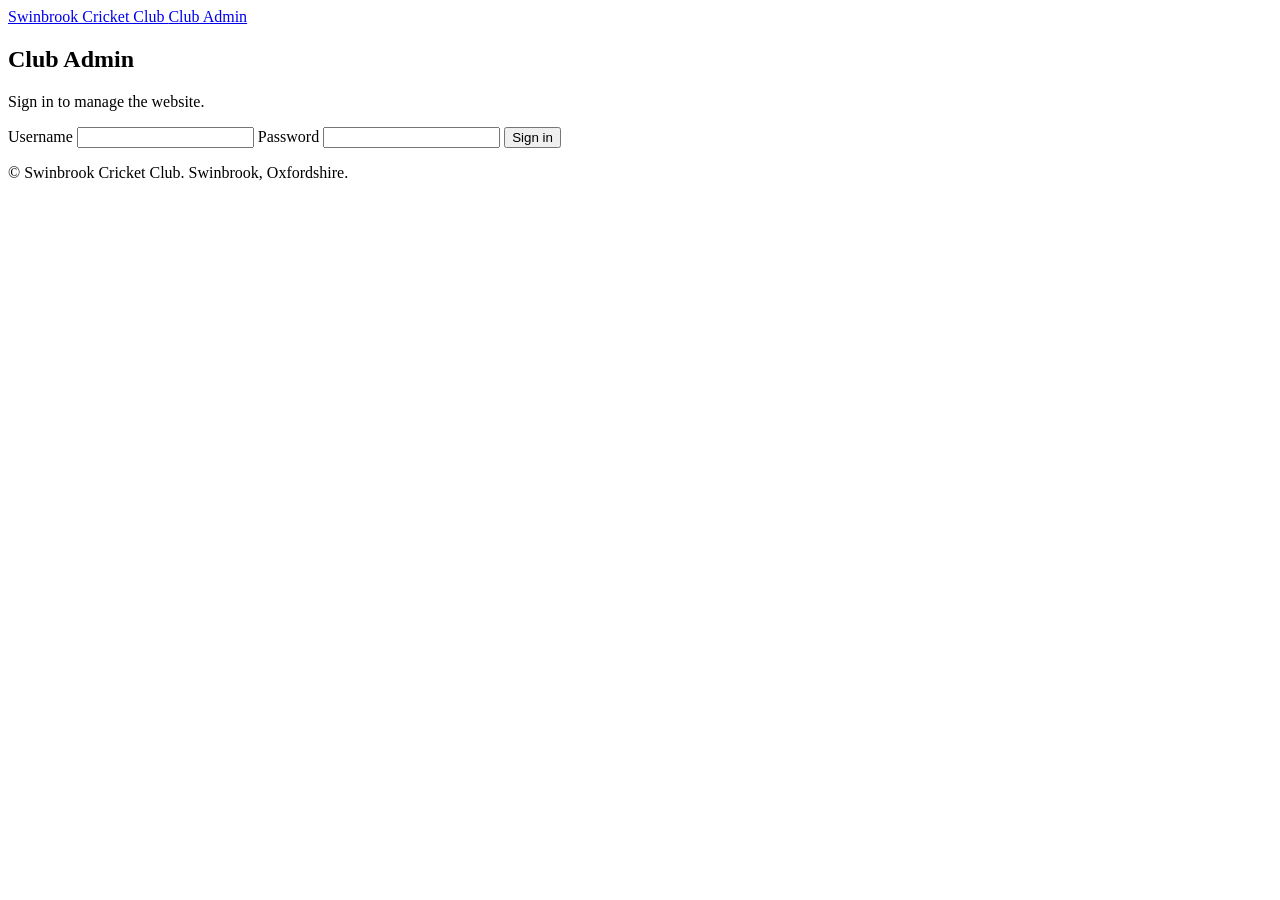
==== admin.html @ a179d6ca "Add files via upload" ====
<!DOCTYPE html>
<html lang="en-GB">
<head>
  <meta charset="UTF-8">
  <meta name="viewport" content="width=device-width, initial-scale=1">
  <title>Admin — Swinbrook Cricket Club</title>
  <meta name="robots" content="noindex, nofollow">
  <link rel="preconnect" href="https://fonts.googleapis.com">
  <link rel="preconnect" href="https://fonts.gstatic.com" crossorigin>
  <link href="https://fonts.googleapis.com/css2?family=Source+Serif+4:wght@400;600;700&display=swap" rel="stylesheet">
  <link rel="stylesheet" href="css/style.css">
</head>
<body>

<header class="site-header">
  <div class="inner">
    <a class="club-mark" href="index.html">
      <img src="images/logo-white.png" alt="Swinbrook Cricket Club crest" onerror="this.style.display='none'">
      <span class="club-name">Swinbrook Cricket Club
        <span class="club-est">Club Admin</span>
      </span>
    </a>
  </div>
</header>

<main>

  <!-- ============================================================
       ONE-TIME SETUP: after creating your GitHub repository, edit
       the line below so it reads "your-username/your-repo-name",
       e.g. "swinbrookcc/swinbrook-cc". The edit buttons won't work
       until you do. (Guide 2 explains this step.)
       ============================================================ -->
  <script>
    const GITHUB_REPO = "YOUR-USERNAME/swinbrook-cc";
  </script>

  <!-- ---------- Login ---------- -->
  <section id="login-panel" class="admin-login">
    <h1 class="page-title">Club Admin</h1>
    <p class="page-intro">Sign in to manage the website.</p>
    <div class="admin-form">
      <label for="admin-user">Username</label>
      <input type="text" id="admin-user" autocomplete="username">
      <label for="admin-pass">Password</label>
      <input type="password" id="admin-pass" autocomplete="current-password">
      <button class="btn" id="admin-signin" type="button">Sign in</button>
      <p id="login-error" class="admin-error" hidden>Username or password not recognised.</p>
    </div>
  </section>

  <!-- ---------- Dashboard (hidden until signed in) ---------- -->
  <section id="dashboard" hidden>

    <h1 class="page-title">Club Admin</h1>
    <p class="page-intro">Each button opens the right file in GitHub's editor,
       signed in with your GitHub account. Make the change, press
       <strong>Commit changes</strong>, and it's live within a minute or two.
       The templates to copy are at the bottom of this page.</p>

    <p class="eyebrow">Weekly Jobs</p>
    <div class="admin-grid">
      <a class="admin-card" data-edit="match-reports.html">
        <strong>Add a match report</strong>
        <span>Opens match-reports.html — paste the report template below the
        "newest report" marker.</span>
      </a>
      <a class="admin-card" data-edit="scores.html">
        <strong>Add a result to the table</strong>
        <span>Opens scores.html — paste a result row under the "newest result"
        marker.</span>
      </a>
      <a class="admin-card" data-edit="index.html">
        <strong>Update next fixture / latest result</strong>
        <span>Opens the home page — edit the fixture strip near the middle of
        the file.</span>
      </a>
    </div>

    <p class="eyebrow">Everything Else</p>
    <div class="admin-grid">
      <a class="admin-card" data-edit="news.html">
        <strong>Add a news item</strong>
        <span>Announcements, events, nets nights.</span>
      </a>
      <a class="admin-card" data-edit="statistics.html">
        <strong>Update the honours boards</strong>
        <span>Leading run scorers and wicket takers.</span>
      </a>
      <a class="admin-card" data-edit="sponsors.html">
        <strong>Edit sponsors</strong>
        <span>Sponsor text, links and tiers.</span>
      </a>
      <a class="admin-card" data-upload="images">
        <strong>Upload photos &amp; logos</strong>
        <span>Drag pictures into the images folder.</span>
      </a>
      <a class="admin-card" data-history="">
        <strong>See recent changes</strong>
        <span>Every past version of the site, in case you need to undo
        something.</span>
      </a>
      <a class="admin-card" href="https://play-cricket.com/website/websites/live?club_id=6202" rel="noopener">
        <strong>Play-Cricket admin</strong>
        <span>Scorecards, averages and widget codes.</span>
      </a>
    </div>

    <p class="eyebrow">Templates</p>
    <p class="widget-note">Copy a template, open the matching page with the
       buttons above, and paste it directly below the "NEWEST ... GOES
       DIRECTLY BELOW THIS LINE" marker in the file. Then edit the wording.</p>

    <h2 class="admin-h2">Match report</h2>
    <div class="template-block">
      <button class="btn secondary copy-btn" type="button">Copy</button>
<pre><code>&lt;article class="entry"&gt;
  &lt;p class="meta"&gt;Saturday 1 January 2026 · Home vs Opposition Name&lt;/p&gt;
  &lt;h2&gt;Report title goes here&lt;/h2&gt;
  &lt;p class="result-line"&gt;&lt;span class="won"&gt;Swinbrook won by X runs&lt;/span&gt;&lt;/p&gt;
  &lt;p&gt;First paragraph of the report goes here.&lt;/p&gt;
  &lt;p&gt;Second paragraph, if you want one.&lt;/p&gt;
&lt;/article&gt;</code></pre>
    </div>
    <p class="widget-note">For a defeat, change <code>class="won"</code> to
       <code>class="lost"</code>.</p>

    <h2 class="admin-h2">News item</h2>
    <div class="template-block">
      <button class="btn secondary copy-btn" type="button">Copy</button>
<pre><code>&lt;article class="entry"&gt;
  &lt;p class="meta"&gt;1 January 2026&lt;/p&gt;
  &lt;h2&gt;News headline goes here&lt;/h2&gt;
  &lt;p&gt;The announcement text goes here.&lt;/p&gt;
&lt;/article&gt;</code></pre>
    </div>

    <h2 class="admin-h2">Result table row</h2>
    <div class="template-block">
      <button class="btn secondary copy-btn" type="button">Copy</button>
<pre><code>&lt;tr&gt;
  &lt;td&gt;&lt;span class="badge w"&gt;W&lt;/span&gt;&lt;/td&gt;
  &lt;td&gt;1 January&lt;/td&gt;
  &lt;td&gt;Opposition Name&lt;/td&gt;
  &lt;td&gt;Home&lt;/td&gt;
  &lt;td&gt;Swinbrook won by X runs (scores here)&lt;/td&gt;
&lt;/tr&gt;</code></pre>
    </div>
    <p class="widget-note">Badge letters: <code>w</code>/W win,
       <code>l</code>/L loss, <code>d</code>/D draw or tie,
       <code>a</code>/A abandoned.</p>

    <p style="margin: 3rem 0;">
      <button class="btn secondary" id="admin-signout" type="button">Sign out</button>
    </p>

  </section>

</main>

<footer class="site-footer">
  <div class="inner">
    <p class="copyright">© Swinbrook Cricket Club. Swinbrook, Oxfordshire.</p>
  </div>
</footer>

<script>
(function () {
  // The stored value is a fingerprint (SHA-256 hash) of the correct
  // username and password, so the details themselves don't appear here.
  var EXPECTED = "f5af1278faedadb527a9369a70125e6849d14ff105f245daa516db0d132a2781";

  var login = document.getElementById("login-panel");
  var dash = document.getElementById("dashboard");
  var err = document.getElementById("login-error");

  function show(section) {
    login.hidden = section !== "login";
    dash.hidden = section !== "dash";
  }

  async function fingerprint(text) {
    var data = new TextEncoder().encode(text);
    var buf = await crypto.subtle.digest("SHA-256", data);
    return Array.from(new Uint8Array(buf))
      .map(function (b) { return b.toString(16).padStart(2, "0"); })
      .join("");
  }

  async function attempt() {
    var u = document.getElementById("admin-user").value.trim();
    var p = document.getElementById("admin-pass").value;
    var hash = await fingerprint(u + ":" + p);
    if (hash === EXPECTED) {
      sessionStorage.setItem("scc-admin", "yes");
      err.hidden = true;
      show("dash");
    } else {
      err.hidden = false;
    }
  }

  document.getElementById("admin-signin").addEventListener("click", attempt);
  document.getElementById("admin-pass").addEventListener("keydown", function (e) {
    if (e.key === "Enter") attempt();
  });

  document.getElementById("admin-signout").addEventListener("click", function () {
    sessionStorage.removeItem("scc-admin");
    show("login");
  });

  if (sessionStorage.getItem("scc-admin") === "yes") show("dash");
  else show("login");

  // Wire up the dashboard buttons to the right GitHub pages.
  document.querySelectorAll("[data-edit]").forEach(function (el) {
    el.href = "https://github.com/" + GITHUB_REPO + "/edit/main/" + el.dataset.edit;
    el.rel = "noopener";
  });
  document.querySelectorAll("[data-upload]").forEach(function (el) {
    el.href = "https://github.com/" + GITHUB_REPO + "/upload/main/" + el.dataset.upload;
    el.rel = "noopener";
  });
  document.querySelectorAll("[data-history]").forEach(function (el) {
    el.href = "https://github.com/" + GITHUB_REPO + "/commits/main";
    el.rel = "noopener";
  });

  // Copy buttons for the templates.
  document.querySelectorAll(".copy-btn").forEach(function (btn) {
    btn.addEventListener("click", function () {
      var code = btn.parentElement.querySelector("code").textContent;
      navigator.clipboard.writeText(code).then(function () {
        btn.textContent = "Copied";
        setTimeout(function () { btn.textContent = "Copy"; }, 1500);
      });
    });
  });
})();
</script>
</body>
</html>
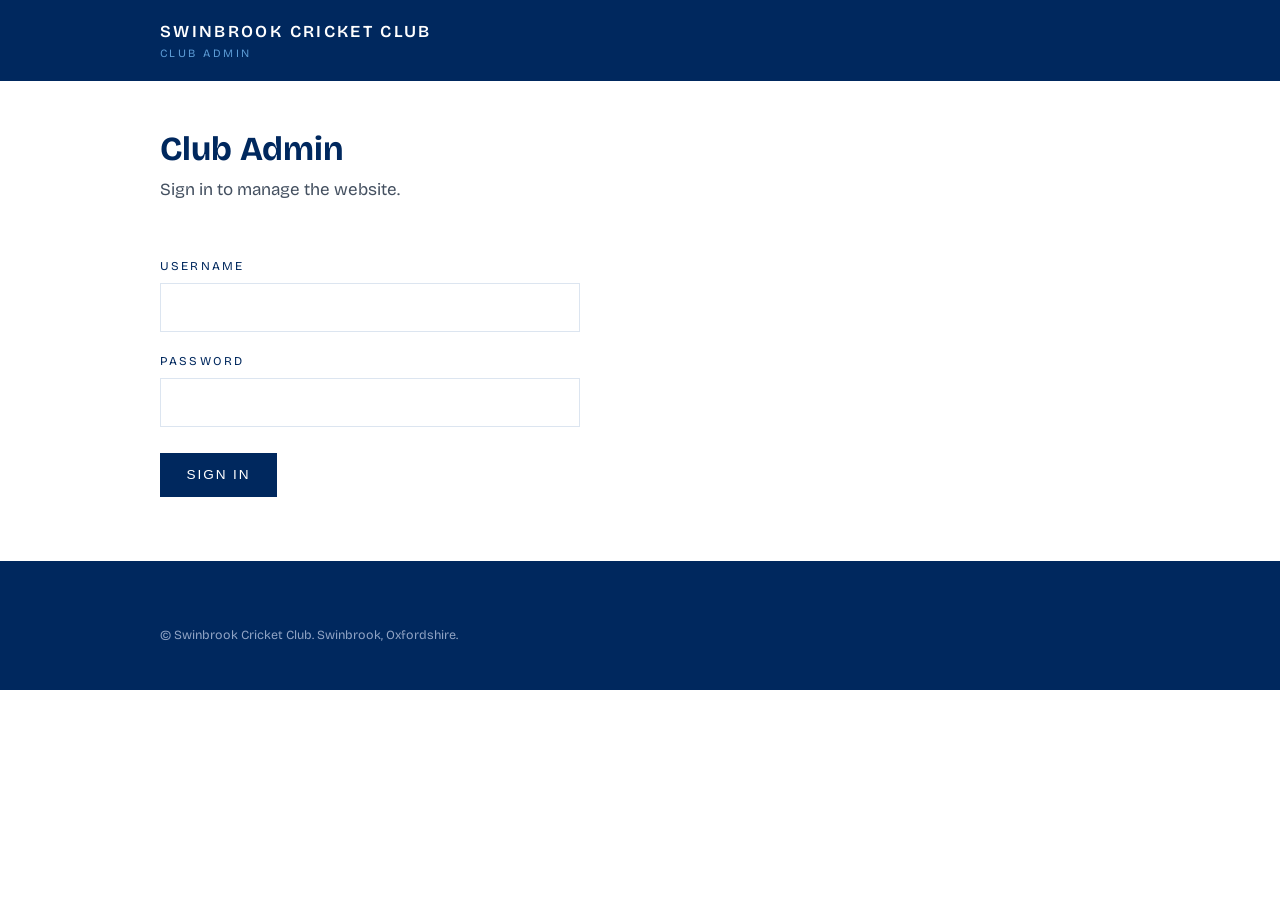
==== commit 09c1dc78: "Update font link to Bricolage Grotesque" ====
--- a/admin.html
+++ b/admin.html
@@ -7,7 +7,7 @@
   <meta name="robots" content="noindex, nofollow">
   <link rel="preconnect" href="https://fonts.googleapis.com">
   <link rel="preconnect" href="https://fonts.gstatic.com" crossorigin>
-  <link href="https://fonts.googleapis.com/css2?family=Source+Serif+4:wght@400;600;700&display=swap" rel="stylesheet">
+  <link href="https://fonts.googleapis.com/css2?family=Bricolage+Grotesque:wght@400;600;700&display=swap" rel="stylesheet">
   <link rel="stylesheet" href="css/style.css">
 </head>
 <body>
--- a/css/style.css
+++ b/css/style.css
@@ -0,0 +1,499 @@
+/* ============================================================
+   Swinbrook Cricket Club — site stylesheet
+   You should not need to edit this file for routine updates.
+   Colours live in the :root block below if you ever want to
+   adjust them.
+   ============================================================ */
+
+:root {
+  --navy: #00285E;
+  --sky: #5B9BD5;
+  --ink: #1d2733;
+  --paper: #ffffff;
+  --wash: #f5f8fc;
+  --rule: #dce5f0;
+}
+
+* { box-sizing: border-box; }
+
+html { scroll-behavior: smooth; }
+
+@media (prefers-reduced-motion: reduce) {
+  html { scroll-behavior: auto; }
+  * { transition: none !important; }
+}
+
+body {
+  margin: 0;
+  font-family: "Bricolage Grotesque", Arial, Helvetica, sans-serif;
+  font-size: 17px;
+  line-height: 1.65;
+  color: var(--ink);
+  background: var(--paper);
+}
+
+img { max-width: 100%; height: auto; display: block; }
+
+a { color: var(--navy); text-decoration-color: var(--sky); text-underline-offset: 3px; }
+a:hover { color: var(--sky); }
+a:focus-visible { outline: 2px solid var(--sky); outline-offset: 3px; }
+
+/* ---------- Header & navigation ---------- */
+
+.site-header {
+  background: var(--navy);
+  color: #fff;
+}
+
+.site-header .inner {
+  max-width: 1000px;
+  margin: 0 auto;
+  padding: 1.1rem 1.25rem;
+  display: flex;
+  align-items: center;
+  gap: 1rem;
+  flex-wrap: wrap;
+}
+
+.club-mark {
+  display: flex;
+  align-items: center;
+  gap: 0.85rem;
+  color: #fff;
+  text-decoration: none;
+}
+
+.club-mark img { width: 52px; height: 52px; object-fit: contain; }
+
+.club-mark .club-name {
+  font-size: 1.05rem;
+  font-weight: 600;
+  letter-spacing: 0.14em;
+  text-transform: uppercase;
+}
+
+.club-mark .club-est {
+  display: block;
+  font-size: 0.7rem;
+  font-weight: 400;
+  letter-spacing: 0.22em;
+  color: var(--sky);
+  text-transform: uppercase;
+}
+
+.nav-toggle {
+  display: none;
+  margin-left: auto;
+  background: none;
+  border: 1px solid var(--sky);
+  color: #fff;
+  font: inherit;
+  font-size: 0.8rem;
+  letter-spacing: 0.15em;
+  text-transform: uppercase;
+  padding: 0.4rem 0.9rem;
+  cursor: pointer;
+}
+
+.site-nav { margin-left: auto; }
+
+.site-nav ul {
+  list-style: none;
+  margin: 0;
+  padding: 0;
+  display: flex;
+  gap: 1.6rem;
+}
+
+.site-nav a {
+  color: #fff;
+  text-decoration: none;
+  font-size: 0.82rem;
+  letter-spacing: 0.14em;
+  text-transform: uppercase;
+  padding-bottom: 4px;
+  border-bottom: 2px solid transparent;
+}
+
+.site-nav a:hover { color: var(--sky); }
+.site-nav a[aria-current="page"] { border-bottom-color: var(--sky); }
+
+@media (max-width: 780px) {
+  .nav-toggle { display: block; }
+  .site-nav { display: none; width: 100%; margin-left: 0; }
+  .site-nav.open { display: block; }
+  .site-nav ul { flex-direction: column; gap: 0; padding: 0.5rem 0 0.25rem; }
+  .site-nav li { border-top: 1px solid rgba(255,255,255,0.15); }
+  .site-nav a { display: block; padding: 0.8rem 0.25rem; }
+}
+
+/* ---------- Page scaffolding ---------- */
+
+main { max-width: 1000px; margin: 0 auto; padding: 0 1.25rem; }
+
+.page-title {
+  margin: 3rem 0 0.4rem;
+  font-size: 2.1rem;
+  font-weight: 700;
+  color: var(--navy);
+  line-height: 1.2;
+}
+
+.page-intro {
+  margin: 0 0 2.5rem;
+  max-width: 42em;
+  color: #445060;
+}
+
+.eyebrow {
+  font-size: 0.75rem;
+  font-weight: 600;
+  letter-spacing: 0.22em;
+  text-transform: uppercase;
+  color: var(--sky);
+  margin: 3rem 0 0.5rem;
+}
+
+hr.rule {
+  border: none;
+  border-top: 1px solid var(--rule);
+  margin: 2.5rem 0;
+}
+
+/* ---------- Home page ---------- */
+
+.hero { padding: 3.5rem 0 3rem; }
+
+.hero h1 {
+  margin: 0 0 1rem;
+  font-size: clamp(2rem, 5vw, 3rem);
+  font-weight: 700;
+  color: var(--navy);
+  line-height: 1.15;
+  max-width: 15em;
+}
+
+.hero p { max-width: 36em; margin: 0 0 1.75rem; font-size: 1.05rem; }
+
+.hero-photo { margin: 0 0 2.5rem; }
+.hero-photo img { width: 100%; }
+.hero-photo figcaption { font-size: 0.85rem; color: #66748a; padding-top: 0.5rem; }
+
+.btn {
+  display: inline-block;
+  background: var(--navy);
+  color: #fff;
+  text-decoration: none;
+  font-size: 0.85rem;
+  letter-spacing: 0.14em;
+  text-transform: uppercase;
+  padding: 0.85rem 1.6rem;
+  border: 1px solid var(--navy);
+}
+
+.btn:hover { background: #fff; color: var(--navy); }
+
+.btn.secondary { background: #fff; color: var(--navy); }
+.btn.secondary:hover { background: var(--navy); color: #fff; }
+
+/* Next fixture / latest result strip */
+
+.fixture-strip {
+  background: var(--navy);
+  color: #fff;
+  margin: 3rem 0;
+}
+
+.fixture-strip .inner {
+  display: grid;
+  grid-template-columns: 1fr 1fr;
+  gap: 0;
+}
+
+.fixture-strip .cell { padding: 2rem 2.25rem; }
+.fixture-strip .cell + .cell { border-left: 1px solid rgba(255,255,255,0.2); }
+
+.fixture-strip .label {
+  font-size: 0.72rem;
+  letter-spacing: 0.22em;
+  text-transform: uppercase;
+  color: var(--sky);
+  margin: 0 0 0.6rem;
+}
+
+.fixture-strip .line { margin: 0; font-size: 1.15rem; font-weight: 600; }
+.fixture-strip .detail { margin: 0.4rem 0 0; font-size: 0.9rem; color: #c9d6ea; }
+
+@media (max-width: 700px) {
+  .fixture-strip .inner { grid-template-columns: 1fr; }
+  .fixture-strip .cell + .cell { border-left: none; border-top: 1px solid rgba(255,255,255,0.2); }
+}
+
+/* ---------- Match report & news lists ---------- */
+
+.entry {
+  padding: 2rem 0;
+  border-top: 1px solid var(--rule);
+}
+
+.entry:last-of-type { border-bottom: 1px solid var(--rule); margin-bottom: 3rem; }
+
+.entry .meta {
+  font-size: 0.78rem;
+  letter-spacing: 0.16em;
+  text-transform: uppercase;
+  color: #66748a;
+  margin: 0 0 0.4rem;
+}
+
+.entry h2 {
+  margin: 0 0 0.35rem;
+  font-size: 1.4rem;
+  color: var(--navy);
+  line-height: 1.3;
+}
+
+.entry .result-line { margin: 0 0 0.8rem; font-weight: 600; }
+
+.entry .result-line .won { color: var(--navy); }
+.entry .result-line .lost { color: #8a2f2f; }
+
+.entry p { margin: 0.6rem 0 0; max-width: 46em; }
+
+/* ---------- Results table (scorebook) ---------- */
+
+.results-table { width: 100%; border-collapse: collapse; margin: 1rem 0 3rem; }
+
+.results-table th {
+  text-align: left;
+  font-size: 0.75rem;
+  letter-spacing: 0.18em;
+  text-transform: uppercase;
+  color: var(--navy);
+  border-bottom: 2px solid var(--navy);
+  padding: 0.6rem 0.75rem 0.5rem;
+}
+
+.results-table td {
+  padding: 0.7rem 0.75rem;
+  border-bottom: 1px solid var(--rule);
+  vertical-align: top;
+}
+
+.results-table tr:nth-child(even) td { background: var(--wash); }
+
+.badge {
+  display: inline-block;
+  width: 1.5rem;
+  height: 1.5rem;
+  line-height: 1.5rem;
+  text-align: center;
+  border-radius: 50%;
+  font-size: 0.8rem;
+  font-weight: 700;
+  color: #fff;
+}
+
+.badge.w { background: var(--navy); }
+.badge.l { background: #8a2f2f; }
+.badge.d, .badge.a { background: #66748a; }
+
+@media (max-width: 700px) {
+  .results-table thead { display: none; }
+  .results-table tr { display: block; border-bottom: 1px solid var(--rule); padding: 0.6rem 0; }
+  .results-table td { display: block; border: none; padding: 0.15rem 0.25rem; background: none !important; }
+}
+
+/* ---------- Play-Cricket widget ---------- */
+
+.widget-frame {
+  border: 1px solid var(--rule);
+  padding: 1.5rem;
+  margin: 1rem 0 3rem;
+}
+
+.widget-note { font-size: 0.9rem; color: #66748a; max-width: 44em; }
+
+/* ---------- Honours board (statistics) ---------- */
+
+.honours-board {
+  background: var(--navy);
+  color: #fff;
+  padding: 2.5rem 2.5rem 2rem;
+  margin: 1.5rem 0 3rem;
+  border: 6px double var(--sky);
+}
+
+.honours-board h2 {
+  margin: 0 0 1.5rem;
+  text-align: center;
+  font-size: 1.15rem;
+  font-weight: 600;
+  letter-spacing: 0.24em;
+  text-transform: uppercase;
+  color: #fff;
+}
+
+.honours-board table { width: 100%; border-collapse: collapse; }
+
+.honours-board th {
+  text-align: left;
+  font-size: 0.72rem;
+  letter-spacing: 0.2em;
+  text-transform: uppercase;
+  color: var(--sky);
+  padding: 0.4rem 0.6rem;
+  border-bottom: 1px solid rgba(255,255,255,0.3);
+}
+
+.honours-board td {
+  padding: 0.55rem 0.6rem;
+  border-bottom: 1px solid rgba(255,255,255,0.12);
+  font-size: 1rem;
+}
+
+.honours-board td.figure { text-align: right; font-weight: 700; }
+.honours-board th.figure { text-align: right; }
+
+.board-grid { display: grid; grid-template-columns: 1fr 1fr; gap: 2rem; }
+@media (max-width: 820px) { .board-grid { grid-template-columns: 1fr; } }
+
+/* ---------- Sponsors ---------- */
+
+.sponsor {
+  display: grid;
+  grid-template-columns: 220px 1fr;
+  gap: 2rem;
+  align-items: center;
+  padding: 2.25rem 0;
+  border-top: 1px solid var(--rule);
+}
+
+.sponsor:last-of-type { border-bottom: 1px solid var(--rule); margin-bottom: 3rem; }
+
+.sponsor .logo-slot {
+  border: 1px solid var(--rule);
+  background: var(--wash);
+  min-height: 120px;
+  display: flex;
+  align-items: center;
+  justify-content: center;
+  padding: 1rem;
+}
+
+.sponsor .logo-slot img { max-height: 90px; width: auto; }
+
+.sponsor h2 { margin: 0 0 0.3rem; font-size: 1.3rem; color: var(--navy); }
+.sponsor .tier {
+  font-size: 0.75rem;
+  letter-spacing: 0.2em;
+  text-transform: uppercase;
+  color: var(--sky);
+  margin: 0 0 0.6rem;
+}
+.sponsor p { margin: 0 0 0.8rem; max-width: 40em; }
+
+@media (max-width: 700px) { .sponsor { grid-template-columns: 1fr; } }
+
+/* ---------- Instagram section ---------- */
+
+.instagram-slot {
+  border: 1px dashed var(--rule);
+  background: var(--wash);
+  padding: 2.5rem;
+  text-align: center;
+  color: #66748a;
+  margin: 1rem 0 3rem;
+}
+
+/* ---------- Footer ---------- */
+
+.site-footer {
+  background: var(--navy);
+  color: #c9d6ea;
+  margin-top: 4rem;
+  font-size: 0.9rem;
+}
+
+.site-footer .inner {
+  max-width: 1000px;
+  margin: 0 auto;
+  padding: 2.5rem 1.25rem 2rem;
+}
+
+.site-footer a { color: #fff; text-decoration-color: var(--sky); }
+.site-footer a:hover { color: var(--sky); }
+
+.footer-links { display: flex; flex-wrap: wrap; gap: 1.5rem; margin: 0 0 1.5rem; padding: 0; list-style: none; }
+
+.footer-sponsors {
+  border-top: 1px solid rgba(255,255,255,0.2);
+  padding-top: 1.25rem;
+  font-size: 0.8rem;
+  letter-spacing: 0.08em;
+}
+
+.site-footer .copyright { margin-top: 1.5rem; font-size: 0.78rem; color: #8fa3c4; }
+
+/* ---------- Admin page ---------- */
+
+.admin-login { max-width: 420px; }
+
+.admin-form { display: flex; flex-direction: column; gap: 0.4rem; margin: 1rem 0 3rem; }
+
+.admin-form label {
+  font-size: 0.75rem;
+  letter-spacing: 0.18em;
+  text-transform: uppercase;
+  color: var(--navy);
+  margin-top: 0.8rem;
+}
+
+.admin-form input {
+  font: inherit;
+  padding: 0.6rem 0.75rem;
+  border: 1px solid var(--rule);
+  color: var(--ink);
+}
+
+.admin-form input:focus-visible { outline: 2px solid var(--sky); outline-offset: 1px; }
+
+.admin-form .btn { margin-top: 1.2rem; align-self: flex-start; cursor: pointer; }
+
+.admin-error { color: #8a2f2f; margin: 0.8rem 0 0; }
+
+.admin-grid {
+  display: grid;
+  grid-template-columns: repeat(auto-fill, minmax(260px, 1fr));
+  gap: 1rem;
+  margin: 1rem 0 2.5rem;
+}
+
+.admin-card {
+  display: block;
+  border: 1px solid var(--rule);
+  padding: 1.25rem 1.4rem;
+  text-decoration: none;
+  color: var(--ink);
+  cursor: pointer;
+}
+
+.admin-card:hover { border-color: var(--sky); color: var(--ink); }
+
+.admin-card strong { display: block; color: var(--navy); margin-bottom: 0.35rem; font-size: 1.02rem; }
+.admin-card span { font-size: 0.88rem; color: #445060; }
+
+.admin-h2 { font-size: 1.15rem; color: var(--navy); margin: 2rem 0 0.6rem; }
+
+.template-block { position: relative; border: 1px solid var(--rule); background: var(--wash); }
+
+.template-block pre { margin: 0; padding: 1.25rem; overflow-x: auto; font-size: 0.85rem; line-height: 1.5; }
+
+.template-block .copy-btn {
+  position: absolute;
+  top: 0.6rem;
+  right: 0.6rem;
+  padding: 0.35rem 0.9rem;
+  font-size: 0.72rem;
+  cursor: pointer;
+}
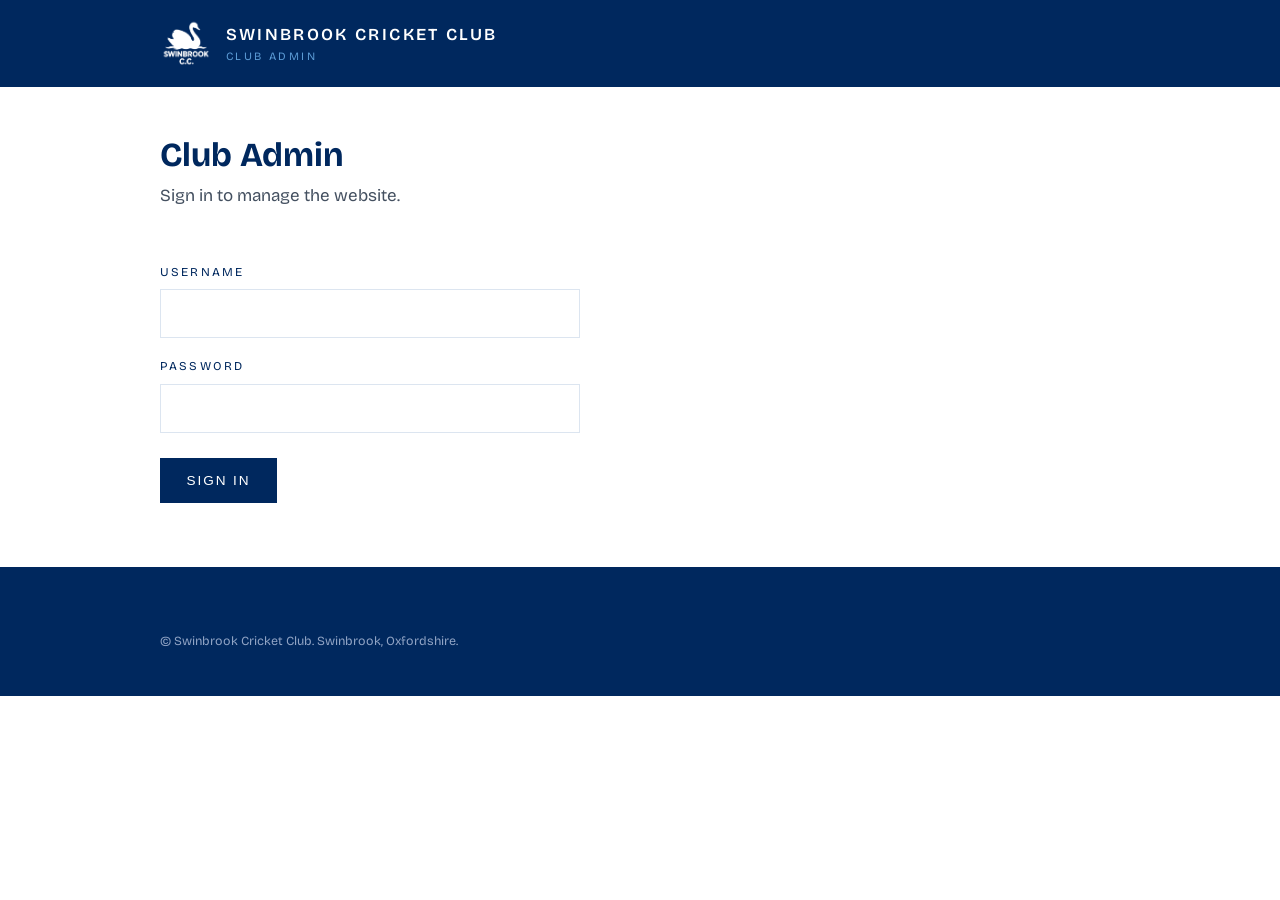
==== commit 3ceaced9: "Update admin.html" ====
--- a/admin.html
+++ b/admin.html
@@ -9,6 +9,8 @@
   <link rel="preconnect" href="https://fonts.gstatic.com" crossorigin>
   <link href="https://fonts.googleapis.com/css2?family=Bricolage+Grotesque:wght@400;600;700&display=swap" rel="stylesheet">
   <link rel="stylesheet" href="css/style.css">
+  <link rel="icon" type="image/png" href="images/favicon.png">
+  <link rel="apple-touch-icon" href="images/apple-touch-icon.png">
 </head>
 <body>
 
--- a/css/style.css
+++ b/css/style.css
@@ -102,7 +102,7 @@
   margin: 0;
   padding: 0;
   display: flex;
-  gap: 1.6rem;
+  gap: 1.1rem;
 }
 
 .site-nav a {
@@ -113,6 +113,7 @@
   text-transform: uppercase;
   padding-bottom: 4px;
   border-bottom: 2px solid transparent;
+  white-space: nowrap;
 }
 
 .site-nav a:hover { color: var(--sky); }
@@ -227,6 +228,52 @@
 @media (max-width: 700px) {
   .fixture-strip .inner { grid-template-columns: 1fr; }
   .fixture-strip .cell + .cell { border-left: none; border-top: 1px solid rgba(255,255,255,0.2); }
+}
+
+/* ---------- Fantasy Sports Section ---------- */
+
+.fantasy-sports-section {
+  background: var(--wash);
+  padding: 2.5rem 0;
+  margin: 2.5rem 0;
+  border-top: 1px solid var(--rule);
+  border-bottom: 1px solid var(--rule);
+}
+
+.fantasy-sports-section .inner {
+  max-width: 1000px;
+  margin: 0 auto;
+  padding: 0 1.25rem;
+}
+
+.fantasy-sports-section h2 {
+  margin: 0 0 1.5rem;
+  font-size: 1.8rem;
+  font-weight: 700;
+  color: var(--navy);
+}
+
+.fantasy-container {
+  position: relative;
+  width: 100%;
+  overflow: hidden;
+  border-radius: 4px;
+  box-shadow: 0 2px 8px rgba(0, 0, 0, 0.1);
+}
+
+.fantasy-container iframe {
+  display: block;
+  border-radius: 4px;
+}
+
+@media (max-width: 700px) {
+  .fantasy-sports-section h2 {
+    font-size: 1.4rem;
+  }
+  
+  .fantasy-container iframe {
+    height: 400px !important;
+  }
 }
 
 /* ---------- Match report & news lists ---------- */
@@ -497,3 +544,74 @@
   font-size: 0.72rem;
   cursor: pointer;
 }
+
+/* ---------- Home page photo banner ---------- */
+
+.hero-banner {
+  position: relative;
+  background: var(--navy) url("../images/background.jpg") center / cover no-repeat;
+  padding: 4.5rem 2.5rem;
+}
+
+.hero-banner::before {
+  content: "";
+  position: absolute;
+  inset: 0;
+  background: rgba(0, 40, 94, 0.72);
+}
+
+.hero-banner > * { position: relative; }
+
+.hero-banner h1 { color: #fff; }
+.hero-banner p { color: #e8eef7; }
+
+.hero-banner .btn { background: #fff; color: var(--navy); border-color: #fff; }
+.hero-banner .btn:hover { background: transparent; color: #fff; }
+.hero-banner .btn.secondary { background: transparent; color: #fff; border-color: #fff; }
+.hero-banner .btn.secondary:hover { background: #fff; color: var(--navy); }
+
+/* ---------- Photo gallery ---------- */
+
+.pics-grid {
+  display: grid;
+  grid-template-columns: repeat(auto-fill, minmax(220px, 1fr));
+  gap: 0.75rem;
+  margin: 1rem 0 3rem;
+}
+
+.pics-grid .pic { display: block; }
+
+.pics-grid img {
+  width: 100%;
+  aspect-ratio: 4 / 3;
+  object-fit: cover;
+  display: block;
+}
+
+.lightbox {
+  position: fixed;
+  inset: 0;
+  background: rgba(0, 20, 47, 0.92);
+  display: flex;
+  align-items: center;
+  justify-content: center;
+  padding: 2rem;
+  cursor: pointer;
+  z-index: 10;
+}
+
+.lightbox img { max-width: 100%; max-height: 100%; }
+
+/* ---------- QR reporting panel ---------- */
+
+.qr-panel {
+  border: 1px solid var(--rule);
+  background: #fff;
+  padding: 2.5rem;
+  margin: 1rem 0 3rem;
+  max-width: 380px;
+  display: flex;
+  justify-content: center;
+}
+
+.qr-panel img { width: 100%; max-width: 280px; image-rendering: pixelated; }
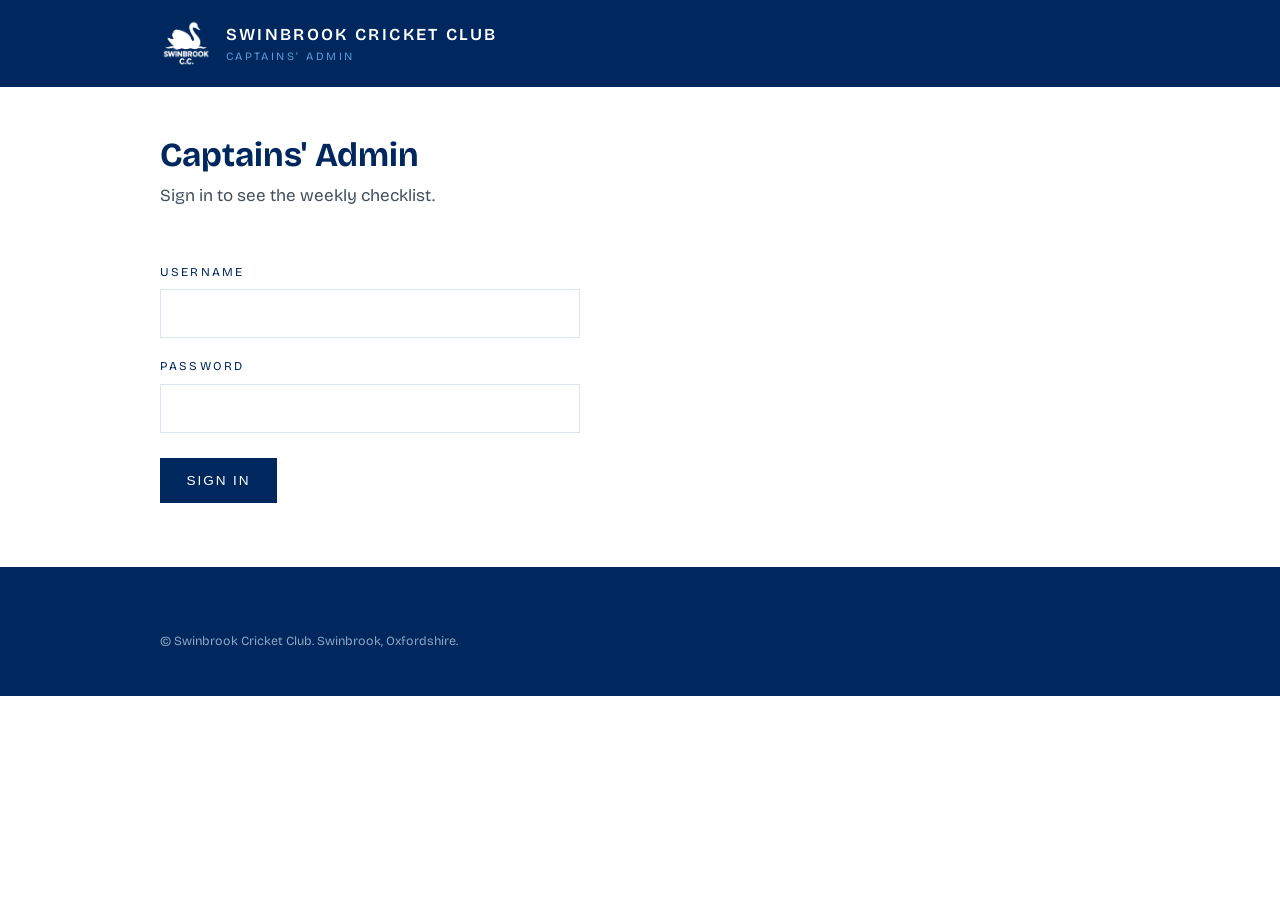
==== commit 5133d517: "Update admin.html" ====
--- a/admin.html
+++ b/admin.html
@@ -3,7 +3,7 @@
 <head>
   <meta charset="UTF-8">
   <meta name="viewport" content="width=device-width, initial-scale=1">
-  <title>Admin — Swinbrook Cricket Club</title>
+  <title>Captains' Admin — Swinbrook Cricket Club</title>
   <meta name="robots" content="noindex, nofollow">
   <link rel="preconnect" href="https://fonts.googleapis.com">
   <link rel="preconnect" href="https://fonts.gstatic.com" crossorigin>
@@ -19,7 +19,7 @@
     <a class="club-mark" href="index.html">
       <img src="images/logo-white.png" alt="Swinbrook Cricket Club crest" onerror="this.style.display='none'">
       <span class="club-name">Swinbrook Cricket Club
-        <span class="club-est">Club Admin</span>
+        <span class="club-est">Captains' Admin</span>
       </span>
     </a>
   </div>
@@ -27,20 +27,10 @@
 
 <main>
 
-  <!-- ============================================================
-       ONE-TIME SETUP: after creating your GitHub repository, edit
-       the line below so it reads "your-username/your-repo-name",
-       e.g. "swinbrookcc/swinbrook-cc". The edit buttons won't work
-       until you do. (Guide 2 explains this step.)
-       ============================================================ -->
-  <script>
-    const GITHUB_REPO = "YOUR-USERNAME/swinbrook-cc";
-  </script>
-
   <!-- ---------- Login ---------- -->
   <section id="login-panel" class="admin-login">
-    <h1 class="page-title">Club Admin</h1>
-    <p class="page-intro">Sign in to manage the website.</p>
+    <h1 class="page-title">Captains' Admin</h1>
+    <p class="page-intro">Sign in to see the weekly checklist.</p>
     <div class="admin-form">
       <label for="admin-user">Username</label>
       <input type="text" id="admin-user" autocomplete="username">
@@ -51,106 +41,87 @@
     </div>
   </section>
 
-  <!-- ---------- Dashboard (hidden until signed in) ---------- -->
+  <!-- ---------- Checklist (hidden until signed in) ---------- -->
   <section id="dashboard" hidden>
 
-    <h1 class="page-title">Club Admin</h1>
-    <p class="page-intro">Each button opens the right file in GitHub's editor,
-       signed in with your GitHub account. Make the change, press
-       <strong>Commit changes</strong>, and it's live within a minute or two.
-       The templates to copy are at the bottom of this page.</p>
+    <h1 class="page-title">Captains' Weekly Checklist</h1>
+    <p class="page-intro">Everything a captain needs to do around a match,
+       in order. League links need the <strong>club login</strong> for the
+       Cherwell League site.</p>
 
-    <p class="eyebrow">Weekly Jobs</p>
+    <p class="eyebrow">Before the Game</p>
+    <ol class="task-list">
+      <li>
+        <strong>Pick a team.</strong>
+      </li>
+      <li>
+        <strong>Check registrations.</strong>
+        <a href="https://cherwellcricketleague.com/clubdetails.php" rel="noopener">Cherwell League — club details</a>
+        <span class="task-note">Log in and go to <em>Registrations</em> on the
+        top bar. You'll need the club login.</span>
+      </li>
+      <li>
+        <strong>Send the teams out.</strong>
+      </li>
+      <li>
+        <strong>Make sure the iPad is charged.</strong>
+      </li>
+    </ol>
+
+    <p class="eyebrow">After the Game</p>
+    <ol class="task-list">
+      <li>
+        <strong>Submit the result</strong> — home team only.
+        <a href="https://cherwellcricketleague.com/submitresultMain21.php" rel="noopener">Submit result</a>
+      </li>
+      <li>
+        <strong>Submit the scorecard</strong> — home team only.
+        <a href="https://cherwellcricketleague.com/submitresultPC24.php" rel="noopener">Submit via Play-Cricket score</a>
+        <span class="task-note">Make sure the scorecard is edited correctly
+        and every player is included. To edit it first:
+        <a href="https://cherwellcricketleague.com/clubdetails.php" rel="noopener">log in here</a>
+        and go to <em>Matches → Edit Scorecard</em>.</span>
+        <span class="task-note task-warning">If the game was NOT scored on
+        Play-Cricket, it needs to be next time. For this week,
+        <a href="https://cherwellcricketleague.com/submitscorecardMain21.php" rel="noopener">input the scorecard manually here</a>.</span>
+      </li>
+      <li>
+        <strong>Write the captain's report.</strong>
+        <a href="https://cherwellcricketleague.com/submitCaptainsMain24.php?matchid=0" rel="noopener">Captain's report form</a>
+      </li>
+      <li>
+        <strong>Make sure the umpire reports.</strong>
+        <span class="task-note">This is the captain's responsibility. Send the
+        umpire this link:
+        <a href="https://cherwellcricketleague.com/submitumpiresFeedback24.php?matchid=0" rel="noopener">umpire feedback form</a>.</span>
+      </li>
+      <li>
+        <strong>Text a short match report to Tom Bendall</strong>, who will
+        upload it to the website.
+      </li>
+    </ol>
+
+    <p class="widget-note">Spotted a mistake in a scorecard?
+      <a href="https://cherwellcricketleague.com/submitresultErrorsNew2.php" rel="noopener">Submit a problem here</a>.</p>
+
+    <p class="eyebrow">News &amp; Socials</p>
+    <p>Please send any news, events or social updates to Tom Bendall for the
+       website — or add them yourself (sign up for a free Padlet account and
+       request access):</p>
     <div class="admin-grid">
-      <a class="admin-card" data-edit="match-reports.html">
-        <strong>Add a match report</strong>
-        <span>Opens match-reports.html — paste the report template below the
-        "newest report" marker.</span>
+      <a class="admin-card" href="https://padlet.com/tombendall14/match-reports-zwib8o3412sfn7a1" rel="noopener">
+        <strong>Match reports board</strong>
+        <span>Post your match report here.</span>
       </a>
-      <a class="admin-card" data-edit="scores.html">
-        <strong>Add a result to the table</strong>
-        <span>Opens scores.html — paste a result row under the "newest result"
-        marker.</span>
-      </a>
-      <a class="admin-card" data-edit="index.html">
-        <strong>Update next fixture / latest result</strong>
-        <span>Opens the home page — edit the fixture strip near the middle of
-        the file.</span>
+      <a class="admin-card" href="https://padlet.com/tombendall14/news-and-events-ow9t1we0bfqhssh3" rel="noopener">
+        <strong>News &amp; events board</strong>
+        <span>Post club news, socials and events here.</span>
       </a>
     </div>
 
-    <p class="eyebrow">Everything Else</p>
-    <div class="admin-grid">
-      <a class="admin-card" data-edit="news.html">
-        <strong>Add a news item</strong>
-        <span>Announcements, events, nets nights.</span>
-      </a>
-      <a class="admin-card" data-edit="statistics.html">
-        <strong>Update the honours boards</strong>
-        <span>Leading run scorers and wicket takers.</span>
-      </a>
-      <a class="admin-card" data-edit="sponsors.html">
-        <strong>Edit sponsors</strong>
-        <span>Sponsor text, links and tiers.</span>
-      </a>
-      <a class="admin-card" data-upload="images">
-        <strong>Upload photos &amp; logos</strong>
-        <span>Drag pictures into the images folder.</span>
-      </a>
-      <a class="admin-card" data-history="">
-        <strong>See recent changes</strong>
-        <span>Every past version of the site, in case you need to undo
-        something.</span>
-      </a>
-      <a class="admin-card" href="https://play-cricket.com/website/websites/live?club_id=6202" rel="noopener">
-        <strong>Play-Cricket admin</strong>
-        <span>Scorecards, averages and widget codes.</span>
-      </a>
-    </div>
-
-    <p class="eyebrow">Templates</p>
-    <p class="widget-note">Copy a template, open the matching page with the
-       buttons above, and paste it directly below the "NEWEST ... GOES
-       DIRECTLY BELOW THIS LINE" marker in the file. Then edit the wording.</p>
-
-    <h2 class="admin-h2">Match report</h2>
-    <div class="template-block">
-      <button class="btn secondary copy-btn" type="button">Copy</button>
-<pre><code>&lt;article class="entry"&gt;
-  &lt;p class="meta"&gt;Saturday 1 January 2026 · Home vs Opposition Name&lt;/p&gt;
-  &lt;h2&gt;Report title goes here&lt;/h2&gt;
-  &lt;p class="result-line"&gt;&lt;span class="won"&gt;Swinbrook won by X runs&lt;/span&gt;&lt;/p&gt;
-  &lt;p&gt;First paragraph of the report goes here.&lt;/p&gt;
-  &lt;p&gt;Second paragraph, if you want one.&lt;/p&gt;
-&lt;/article&gt;</code></pre>
-    </div>
-    <p class="widget-note">For a defeat, change <code>class="won"</code> to
-       <code>class="lost"</code>.</p>
-
-    <h2 class="admin-h2">News item</h2>
-    <div class="template-block">
-      <button class="btn secondary copy-btn" type="button">Copy</button>
-<pre><code>&lt;article class="entry"&gt;
-  &lt;p class="meta"&gt;1 January 2026&lt;/p&gt;
-  &lt;h2&gt;News headline goes here&lt;/h2&gt;
-  &lt;p&gt;The announcement text goes here.&lt;/p&gt;
-&lt;/article&gt;</code></pre>
-    </div>
-
-    <h2 class="admin-h2">Result table row</h2>
-    <div class="template-block">
-      <button class="btn secondary copy-btn" type="button">Copy</button>
-<pre><code>&lt;tr&gt;
-  &lt;td&gt;&lt;span class="badge w"&gt;W&lt;/span&gt;&lt;/td&gt;
-  &lt;td&gt;1 January&lt;/td&gt;
-  &lt;td&gt;Opposition Name&lt;/td&gt;
-  &lt;td&gt;Home&lt;/td&gt;
-  &lt;td&gt;Swinbrook won by X runs (scores here)&lt;/td&gt;
-&lt;/tr&gt;</code></pre>
-    </div>
-    <p class="widget-note">Badge letters: <code>w</code>/W win,
-       <code>l</code>/L loss, <code>d</code>/D draw or tie,
-       <code>a</code>/A abandoned.</p>
+    <p class="eyebrow">Other Admin</p>
+    <p>Everything else on the league side is done through the
+       <a href="https://cherwellcricketleague.com/clubdetails.php" rel="noopener">Cherwell League club login</a>.</p>
 
     <p style="margin: 3rem 0;">
       <button class="btn secondary" id="admin-signout" type="button">Sign out</button>
@@ -168,8 +139,8 @@
 
 <script>
 (function () {
-  // The stored value is a fingerprint (SHA-256 hash) of the correct
-  // username and password, so the details themselves don't appear here.
+  // Scrambled fingerprint of the correct username:password —
+  // the details themselves don't appear in this file.
   var EXPECTED = "f5af1278faedadb527a9369a70125e6849d14ff105f245daa516db0d132a2781";
 
   var login = document.getElementById("login-panel");
@@ -214,31 +185,6 @@
 
   if (sessionStorage.getItem("scc-admin") === "yes") show("dash");
   else show("login");
-
-  // Wire up the dashboard buttons to the right GitHub pages.
-  document.querySelectorAll("[data-edit]").forEach(function (el) {
-    el.href = "https://github.com/" + GITHUB_REPO + "/edit/main/" + el.dataset.edit;
-    el.rel = "noopener";
-  });
-  document.querySelectorAll("[data-upload]").forEach(function (el) {
-    el.href = "https://github.com/" + GITHUB_REPO + "/upload/main/" + el.dataset.upload;
-    el.rel = "noopener";
-  });
-  document.querySelectorAll("[data-history]").forEach(function (el) {
-    el.href = "https://github.com/" + GITHUB_REPO + "/commits/main";
-    el.rel = "noopener";
-  });
-
-  // Copy buttons for the templates.
-  document.querySelectorAll(".copy-btn").forEach(function (btn) {
-    btn.addEventListener("click", function () {
-      var code = btn.parentElement.querySelector("code").textContent;
-      navigator.clipboard.writeText(code).then(function () {
-        btn.textContent = "Copied";
-        setTimeout(function () { btn.textContent = "Copy"; }, 1500);
-      });
-    });
-  });
 })();
 </script>
 </body>
